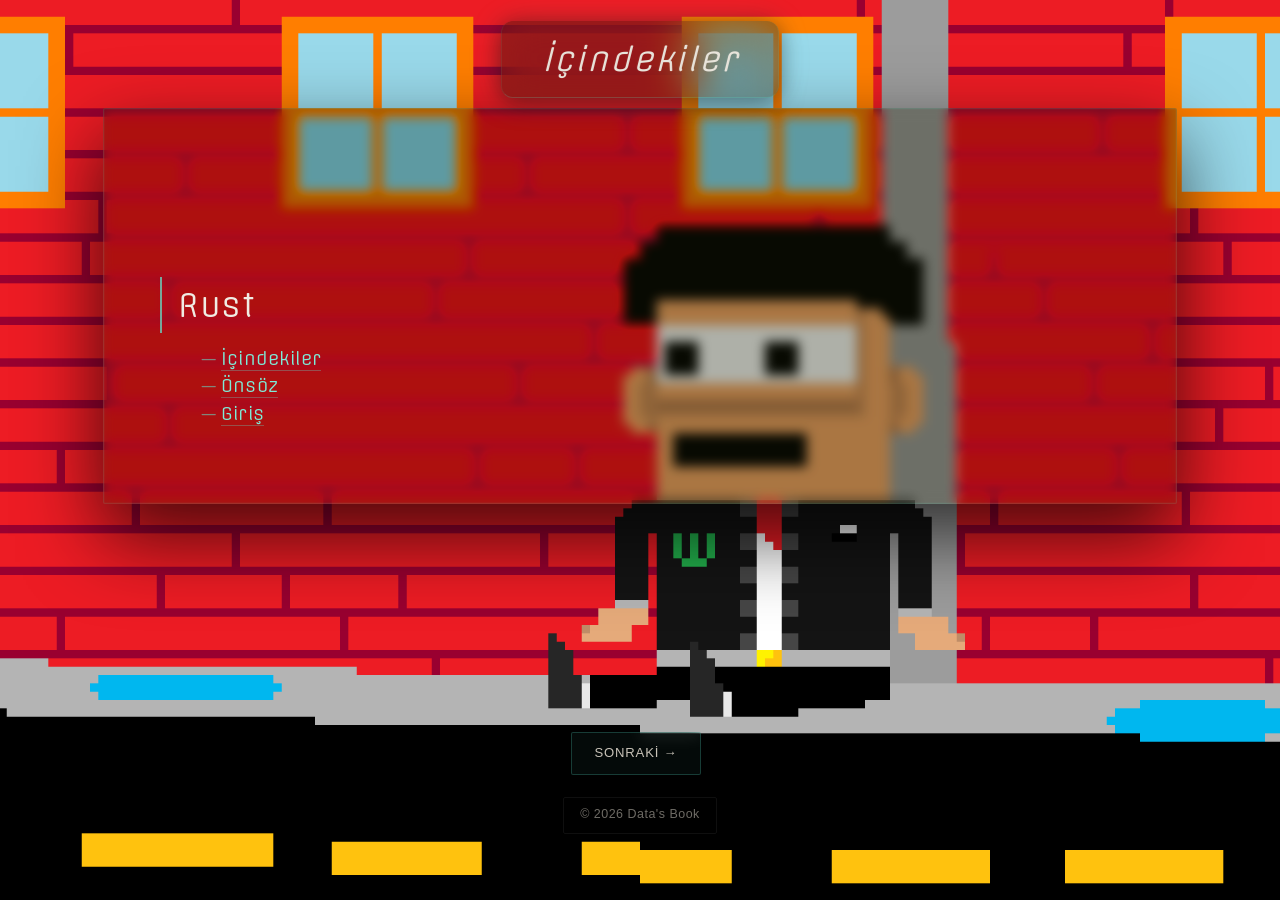
==== Lessons/1 Rust İçindekiler.html @ 74a75363 "feat: A Table of Contents, Preface and Introduction page have been added" ====
<!DOCTYPE html>
<html lang="tr">
<head>
    <meta charset="UTF-8">
    <meta name="viewport" content="width=device-width, initial-scale=1.0">
    <title>Data's Book on Rust</title>

    <link rel="icon" type="image/x-icon" href="../Sources/favicon.png">

    <script src="../Sources/JS/setBackgroundMedia.js"></script>

    <link rel="stylesheet" href="../Sources/JS/hljs/vs2015.css">
    <script src="../Sources/JS/hljs/highlight.min.js"></script>
    <script>
        window.onload = function() {
            hljs.highlightAll();
        };
    </script>

    <link rel="stylesheet" href="../Sources/CSS/main.css">
</head>
<body>
    <h1>İçindekiler</h1>

    <div style="height: 100px;"></div>
    
    <div id="mainDiv">
        <h2>Rust</h2>
        <ol>
            <li><a href="./1 Rust İçindekiler.html">İçindekiler</a></li>
            <li><a href="./2 Rust Önsöz.html">Önsöz</a></li>
            <li><a href="./3 Rust Giriş.html">Giriş</a></li>
        </ol>
    </div>

    <div style="height: 100px;"></div>

    <footer>
        <div>
            <a href="./2 Rust Önsöz.html" style="cursor:pointer;">
                Sonraki &rarr;
            </a>
        </div>
        <div>
            <p>&copy; 2026 Data's Book</p>
        </div>
    </footer>
</body>
</html>

<!-- Muhammet Enes nam-ı diğer Data Delete tarafından sevgi ile yapıldı <3 -->
---- Sources/JS/hljs/vs2015.css ----
/*
 * Visual Studio 2015 dark style
 * Author: Nicolas LLOBERA <nllobera@gmail.com>
 */
.hljs {
  width: fit-content;
  color: #DCDCDC;

  overflow: hidden;
}
.hljs-keyword,
.hljs-literal,
.hljs-symbol,
.hljs-name {
  color: #569CD6
}
.hljs-link {
  color: #569CD6;
  text-decoration: underline
}
.hljs-built_in,
.hljs-type {
  color: #4EC9B0
}
.hljs-number,
.hljs-class {
  color: #B8D7A3
}
.hljs-string,
.hljs-meta .hljs-string {
  color: #D69D85
}
.hljs-regexp,
.hljs-template-tag {
  color: #9A5334
}
.hljs-subst,
.hljs-function,
.hljs-title,
.hljs-params,
.hljs-formula {
  color: #DCDCDC
}
.hljs-comment,
.hljs-quote {
  color: #57A64A;
  font-style: italic
}
.hljs-doctag {
  color: #608B4E
}
.hljs-meta,
.hljs-meta .hljs-keyword,
.hljs-tag {
  color: #9B9B9B
}
.hljs-variable,
.hljs-template-variable {
  color: #BD63C5
}
.hljs-attr,
.hljs-attribute {
  color: #9CDCFE
}
.hljs-section {
  color: gold
}
.hljs-emphasis {
  font-style: italic
}
.hljs-strong {
  font-weight: bold
}
/*.hljs-code {
  font-family:'Monospace';
}*/
.hljs-bullet,
.hljs-selector-tag,
.hljs-selector-id,
.hljs-selector-class,
.hljs-selector-attr,
.hljs-selector-pseudo {
  color: #D7BA7D
}
.hljs-addition {
  background-color: #144212;
  display: inline-block;
  width: 100%
}
.hljs-deletion {
  background-color: #600;
  display: inline-block;
  width: 100%
}
---- Sources/CSS/main.css ----
@import url('https://fonts.googleapis.com/css2?family=Offside&display=swap');


/* ── Reset & Scrollbar ───────────────────────────────────── */
::-webkit-scrollbar { width: 6px; }
::-webkit-scrollbar-track { background: transparent; }
::-webkit-scrollbar-thumb {
    background: rgba(94, 234, 212, 0.25);
    border-radius: 3px;
}
::-webkit-scrollbar-thumb:hover { background: rgba(94, 234, 212, 0.5); }

/* ── Body & Background ───────────────────────────────────── */
body {
    background-image: url("../../Media/image/depressiveData.png");
    background-repeat: no-repeat;
    background-size: cover;
    background-position: center center;
    background-attachment: fixed;
    color: #e8e4db;
    font-family: 'Inter', system-ui, sans-serif;
    font-weight: 300;
    font-size: 16px;
    line-height: 1.75;
    letter-spacing: 0.01em;
    text-shadow: none;
    -webkit-font-smoothing: antialiased;
}

/* ── Video Background ────────────────────────────────────── */
.video-container {
    position: fixed;
    top: 0;
    left: 0;
    width: 100%;
    height: 100%;
    overflow: hidden;
    z-index: -1;
}

#arkaplanVideo {
    width: 100%;
    height: 100%;
    object-fit: cover;
    filter: brightness(0.45) saturate(0.7);
}

/* ── Main Container ──────────────────────────────────────── */
#mainDiv {
    position: relative;
    z-index: 1;
    width: min(92%, 960px);
    margin: 0 auto;
    padding: 7rem 3.5rem 4rem;
    background: rgba(25, 30, 8, 0.35); 
    border: 0.5px solid rgba(94, 234, 212, 0.12);
    border-radius: 2px;
    backdrop-filter: blur(6px) saturate(1.4);
    -webkit-backdrop-filter: blur(6px) saturate(1.4);
    box-shadow:
        0 0 0 0.5px rgba(94, 234, 212, 0.06) inset,
        0 32px 80px rgba(0, 0, 0, 0.7);
}

/* ── Page Title (fixed) ──────────────────────────────────── */
h1 {
    font-family: "Offside", 'Georgia', serif;
    font-size: 2rem;
    font-weight: 300;
    font-style: italic;
    letter-spacing: 0.06em;
    text-align: center;
    color: #e8e4db;
    text-shadow: none;

    position: fixed;
    left: 50%;
    top: 0;
    transform: translateX(-50%);
    z-index: 100;

    width: auto;
    padding: 0.6rem 2.5rem;
    white-space: nowrap;

    background: rgba(25, 30, 8, 0.35); 
    border-bottom: 0.5px solid rgba(94, 234, 212, 0.2);
    border-left: 0.5px solid rgba(94, 234, 212, 0.1);
    border-right: 0.5px solid rgba(94, 234, 212, 0.1);
    border-radius: 12px;
    backdrop-filter: blur(20px);
    -webkit-backdrop-filter: blur(20px);

    /* Breathing teal glow — the signature element */
    box-shadow:
        0 0 40px rgba(94, 234, 212, 0.08),
        0 4px 24px rgba(0, 0, 0, 0.5);
    animation: titleBreath 5s ease-in-out infinite;
}

@keyframes titleBreath {
    0%, 100% { box-shadow: 0 0 30px rgba(94, 234, 212, 0.06), 0 4px 24px rgba(0,0,0,0.5); }
    50%       { box-shadow: 0 0 55px rgba(94, 234, 212, 0.16), 0 4px 24px rgba(0,0,0,0.5); }
}

/* ── Section Headings ────────────────────────────────────── */
h2, h3 {
    font-family: "Offside", 'Georgia', serif;
    font-weight: 400;
    color: #f0ece3;
    margin-top: 3.5rem;
    margin-bottom: 1rem;
    position: relative;
    padding-left: 1.25rem;
}

h2 {
    font-size: 2rem;
    letter-spacing: 0.02em;
    border-left: 2px solid rgba(94, 234, 212, 0.7);
    padding-left: 1rem;
    animation: sectionPulse 6s ease-in-out infinite;
}

h3 {
    font-size: 1.4rem;
    font-style: italic;
    letter-spacing: 0.03em;
    margin-left: 2rem;
    border-left: 1px solid rgba(94, 234, 212, 0.35);
    padding-left: 1rem;
}

@keyframes sectionPulse {
    0%, 100% { border-left-color: rgba(94, 234, 212, 0.5); }
    50%       { border-left-color: rgba(94, 234, 212, 0.9); }
}

/* ── Body Text (pre) ─────────────────────────────────────── */
pre {
    font-family: "Offside", 'Georgia', serif;
    font-size: 1.1rem;
    font-weight: 300;
    line-height: 1.85;
    color: #d4cfc5;
    margin-bottom: 1.25rem;
    word-break: keep-all;
    word-wrap: break-word;
    white-space: pre-wrap;
    letter-spacing: 0.01em;
}

#preh2  { text-indent: 2em; }
#preh3  { margin-left: 2rem; text-indent: 2em; }

/* ── Code Blocks ─────────────────────────────────────────── */
code {
    font-family: 'SF Mono', 'Fira Code', 'Cascadia Code', monospace;
    font-size: 0.875em;
    background: rgba(94, 234, 212, 0.07);
    color: #7eecd8;
    padding: 0.15em 0.45em;
    border-radius: 3px;
    border: 0.5px solid rgba(94, 234, 212, 0.18);
    overflow-x: visible;
    letter-spacing: 0.02em;
}

#codeh2 { margin-left: 2em; }
#codeh3 { margin-left: 4em; }

/* ── Lists ───────────────────────────────────────────────── */
li {
    font-family: "Offside", 'Georgia', serif;
    font-size: 1.1rem;
    font-weight: 300;
    color: #d4cfc5;
    margin-bottom: 0.5rem;
    border-radius: 0;
    width: fit-content;
    list-style-position: inside;
    text-align: left;
    display: list-item;
    word-break: break-all;
    word-wrap: break-word;
    white-space: pre-wrap;
    line-height: 1.1;

    /* Subtle teal bullet */
    list-style-type: none;
    padding-left: 1.2em;
    position: relative;
}

li::before {
    content: '—';
    position: absolute;
    left: 0;
    color: rgba(94, 234, 212, 0.55);
    font-weight: 300;
}

#listh3 { margin-left: 2em; }

/* ── Images ──────────────────────────────────────────────── */
#divh2Img {
    text-align: center;
    margin: 0 0 1.5rem 2em;
}
#divh2Img img {
    display: block;
    border-radius: 4px;
    border: 0.5px solid rgba(94, 234, 212, 0.15);
    box-shadow: 0 8px 40px rgba(0, 0, 0, 0.5);
    transition: box-shadow 0.3s ease, border-color 0.3s ease;
}
#divh2Img img:hover {
    border-color: rgba(94, 234, 212, 0.4);
    box-shadow: 0 8px 50px rgba(94, 234, 212, 0.12), 0 12px 40px rgba(0,0,0,0.55);
}

#divh3Img {
    text-align: center;
    margin: 0 0 1.5rem 4em;
}
#divh3Img img {
    display: block;
    border-radius: 4px;
    border: 0.5px solid rgba(94, 234, 212, 0.1);
    box-shadow: 0 6px 30px rgba(0, 0, 0, 0.45);
    transition: box-shadow 0.3s ease, border-color 0.3s ease;
}
#divh3Img img:hover {
    border-color: rgba(94, 234, 212, 0.35);
    box-shadow: 0 6px 40px rgba(94, 234, 212, 0.1), 0 10px 30px rgba(0,0,0,0.5);
}

/* ── Videos ──────────────────────────────────────────────── */
#divh2Vid {
    text-align: left;
    margin: 0 0 1.5rem 2em;
}
#divh2Vid video {
    display: block;
    border-radius: 4px;
    border: 0.5px solid rgba(94, 234, 212, 0.15);
    box-shadow: 0 8px 40px rgba(0, 0, 0, 0.5);
}

#divh3Vid {
    margin: 0 0 1.5rem 4em;
}
#divh3Vid video {
    display: block;
    border-radius: 4px;
    border: 0.5px solid rgba(94, 234, 212, 0.1);
    box-shadow: 0 6px 30px rgba(0, 0, 0, 0.45);
}

/* ── Tables ──────────────────────────────────────────────── */
#tableh2 {
    font-family: 'Inter', system-ui, sans-serif;
    font-size: 0.9rem;
    font-weight: 300;
    color: #d4cfc5;
    width: fit-content;
    margin-left: 2em;
    margin-bottom: 1.5rem;
    border: 0.5px solid rgba(94, 234, 212, 0.18);
    border-collapse: collapse;
    border-radius: 4px;
    overflow: hidden;
}
#tableh2 th {
    background: rgba(94, 234, 212, 0.08);
    color: #8fefd8;
    font-weight: 500;
    letter-spacing: 0.05em;
    text-transform: uppercase;
    font-size: 0.78rem;
    padding: 0.6rem 1.2rem;
    border-bottom: 0.5px solid rgba(94, 234, 212, 0.25);
    text-align: center;
}
#tableh2 td {
    padding: 0.55rem 1.2rem;
    border-bottom: 0.5px solid rgba(255, 255, 255, 0.05);
    text-align: center;
}
#tableh2 tr:last-child td { border-bottom: none; }
#tableh2 tr:hover td { background: rgba(94, 234, 212, 0.04); }

#tableh3 {
    font-family: 'Inter', system-ui, sans-serif;
    font-size: 0.9rem;
    font-weight: 300;
    color: #d4cfc5;
    width: fit-content;
    margin-left: 4em;
    margin-bottom: 1.5rem;
    border: 0.5px solid rgba(94, 234, 212, 0.14);
    border-collapse: collapse;
}
#tableh3 th {
    background: rgba(94, 234, 212, 0.06);
    color: #8fefd8;
    font-weight: 500;
    letter-spacing: 0.05em;
    text-transform: uppercase;
    font-size: 0.78rem;
    padding: 0.6rem 1.2rem;
    border-bottom: 0.5px solid rgba(94, 234, 212, 0.2);
    text-align: center;
}
#tableh3 td {
    padding: 0.55rem 1.2rem;
    border-bottom: 0.5px solid rgba(255, 255, 255, 0.04);
    text-align: center;
}
#tableh3 tr:last-child td { border-bottom: none; }
#tableh3 tr:hover td { background: rgba(94, 234, 212, 0.03); }

/* ── Links ───────────────────────────────────────────────── */
link, a {
    color: #7eecd8;
    text-decoration: none;
    border-bottom: 0.5px solid rgba(94, 234, 212, 0.3);
    transition: color 0.2s ease, border-color 0.2s ease;
}
a:hover {
    color: #adf5e8;
    border-bottom-color: rgba(94, 234, 212, 0.7);
}

/* ── Footer ──────────────────────────────────────────────── */
footer {
    background: transparent;
    color: rgba(232, 228, 219, 0.5);
    text-align: center;
    padding: 3rem 0 2rem;
    margin-top: 5rem;
}

footer div {
    margin-bottom: 1rem;
}

footer div a {
    display: inline-block;
    color: #c8c3b8;
    border: 0.5px solid rgba(94, 234, 212, 0.22);
    border-bottom: 0.5px solid rgba(94, 234, 212, 0.22);
    padding: 0.55rem 1.4rem;
    margin-right: 0.5rem;
    margin-bottom: 0.4rem;
    border-radius: 2px;
    cursor: pointer;
    font-family: 'Inter', sans-serif;
    font-size: 0.82rem;
    font-weight: 400;
    letter-spacing: 0.06em;
    text-transform: uppercase;
    background: rgba(94, 234, 212, 0.04);
    backdrop-filter: blur(8px);
    transition: background 0.2s ease, color 0.2s ease, border-color 0.2s ease;
}

footer div a:hover {
    background: rgba(94, 234, 212, 0.1);
    color: #9ef5e4;
    border-color: rgba(94, 234, 212, 0.45);
}

footer div p {
    margin: 1rem auto 0;
    font-size: 0.78rem;
    font-family: 'Inter', sans-serif;
    font-weight: 300;
    color: rgba(200, 195, 184, 0.55);
    letter-spacing: 0.04em;
    width: fit-content;
    text-align: center;
    padding: 0.4rem 1rem;
    border: 0.5px solid rgba(255,255,255,0.06);
    border-radius: 2px;
}

/* ── Scientific Quotes (Bilim Adamı Sözleri) ──────────────── */
blockquote.scientific-quote {
    font-family: "Offside", 'Georgia', serif;
    font-size: 1.15rem;
    font-style: italic;
    line-height: 1.8;
    color: #e8e4db;
    
    /* Ana şablonun estetiğine uygun arka plan ve kenarlık */
    background: rgba(94, 234, 212, 0.03); 
    border-left: 3px solid rgba(94, 234, 212, 0.65);
    border-right: 0.5px solid rgba(94, 234, 212, 0.08);
    border-top: 0.5px solid rgba(94, 234, 212, 0.08);
    border-bottom: 0.5px solid rgba(94, 234, 212, 0.08);
    
    border-radius: 4px;
    padding: 1.75rem 2rem;
    margin: 2rem 0 2rem 2em; /* Sol hizalamayı korur */
    position: relative;
    backdrop-filter: blur(4px);
    -webkit-backdrop-filter: blur(4px);
    box-shadow: 0 8px 32px rgba(0, 0, 0, 0.3);
    transition: border-color 0.3s ease, background 0.3s ease;
}

/* Alıntı alanına hover efekti */
blockquote.scientific-quote:hover {
    border-left-color: rgba(94, 234, 212, 0.9);
    background: rgba(94, 234, 212, 0.05);
}

/* Sözü söyleyen bilim insanının adı */
blockquote.scientific-quote cite {
    display: block;
    font-family: 'Inter', system-ui, sans-serif;
    font-size: 0.85rem;
    font-weight: 400;
    font-style: normal;
    letter-spacing: 0.08em;
    text-transform: uppercase;
    color: #7eecd8; /* Dokümantasyondaki teal tonu */
    margin-top: 1rem;
    text-align: right;
}

/* Bilim insanının unvanı veya alanı için alt kırılım */
blockquote.scientific-quote cite span {
    display: block;
    font-size: 0.75rem;
    color: rgba(232, 228, 219, 0.4);
    font-weight: 300;
    margin-top: 0.2rem;
}

/* ============================================================
   MOBILE — max-width: 768px
   ============================================================ */
@media screen and (max-width: 768px) {

    #mainDiv {
        width: 100%;
        padding: 5.5rem 1.25rem 2.5rem;
        border-radius: 0;
        border-left: none;
        border-right: none;
    }

    h1 {
        font-size: 1.35rem;
        padding: 0.5rem 1.25rem;
        max-width: 94%;
        white-space: nowrap;
        overflow: hidden;
        text-overflow: ellipsis;
    }

    h2 {
        font-size: 1.5rem;
        margin-left: 0;
        margin-top: 2.5rem;
    }

    h3 {
        font-size: 1.2rem;
        margin-left: 1rem;
    }

    pre {
        font-size: 0.95rem;
        overflow-x: auto;
    }
    #preh2, #preh3 {
        margin-left: 0;
        text-indent: 1em;
    }

    #codeh2, #codeh3 {
        margin-left: 0;
        font-size: 0.82rem;
    }
    code { overflow-x: auto; }

    li {
        font-size: 0.95rem;
        margin-left: 0;
    }
    #listh3 { margin-left: 1em; }

    #divh2Img, #divh3Img {
        margin-left: 0;
        text-align: center;
    }
    #divh2Img img, #divh3Img img {
        width: 100%;
        max-width: 100%;
        height: auto;
    }

    #divh2Vid, #divh3Vid {
        margin-left: 0;
        text-align: center;
    }
    #divh2Vid video, #divh3Vid video {
        width: 100% !important;
        max-width: 100%;
        height: auto;
    }

    #tableh2, #tableh3 {
        margin-left: 0;
        font-size: 0.82rem;
        display: block;
        overflow-x: auto;
        max-width: 100%;
    }

    footer {
        padding: 2rem 1rem;
    }
    footer div a {
        padding: 0.5rem 1rem;
        margin: 4px;
        font-size: 0.78rem;
        display: inline-block;
    }
    footer div p {
        font-size: 0.75rem;
        padding: 0.35rem 0.75rem;
    }
    footer div:last-child { position: static; margin-top: 0.75rem; }

    blockquote.scientific-quote {
        margin-left: 0; /* Mobilde girintiyi sıfırlar */
        padding: 1.25rem 1.5rem;
        font-size: 1rem;
    }
}

/* ============================================================
   SMALL MOBILE — max-width: 480px
   ============================================================ */
@media screen and (max-width: 480px) {

    #mainDiv {
        padding: 5rem 1rem 2rem;
    }

    h1 {
        font-size: 1.15rem;
        padding: 0.45rem 1rem;
    }

    h2 { font-size: 1.35rem; }
    h3 { font-size: 1.1rem; }

    pre {
        font-size: 0.88rem;
        line-height: 1.7;
    }

    li { font-size: 0.88rem; }

    footer div a {
        padding: 0.45rem 0.9rem;
        font-size: 0.74rem;
    }

    blockquote.scientific-quote {
        padding: 1rem 1.15rem;
        font-size: 0.92rem;
        line-height: 1.6;
    }
}
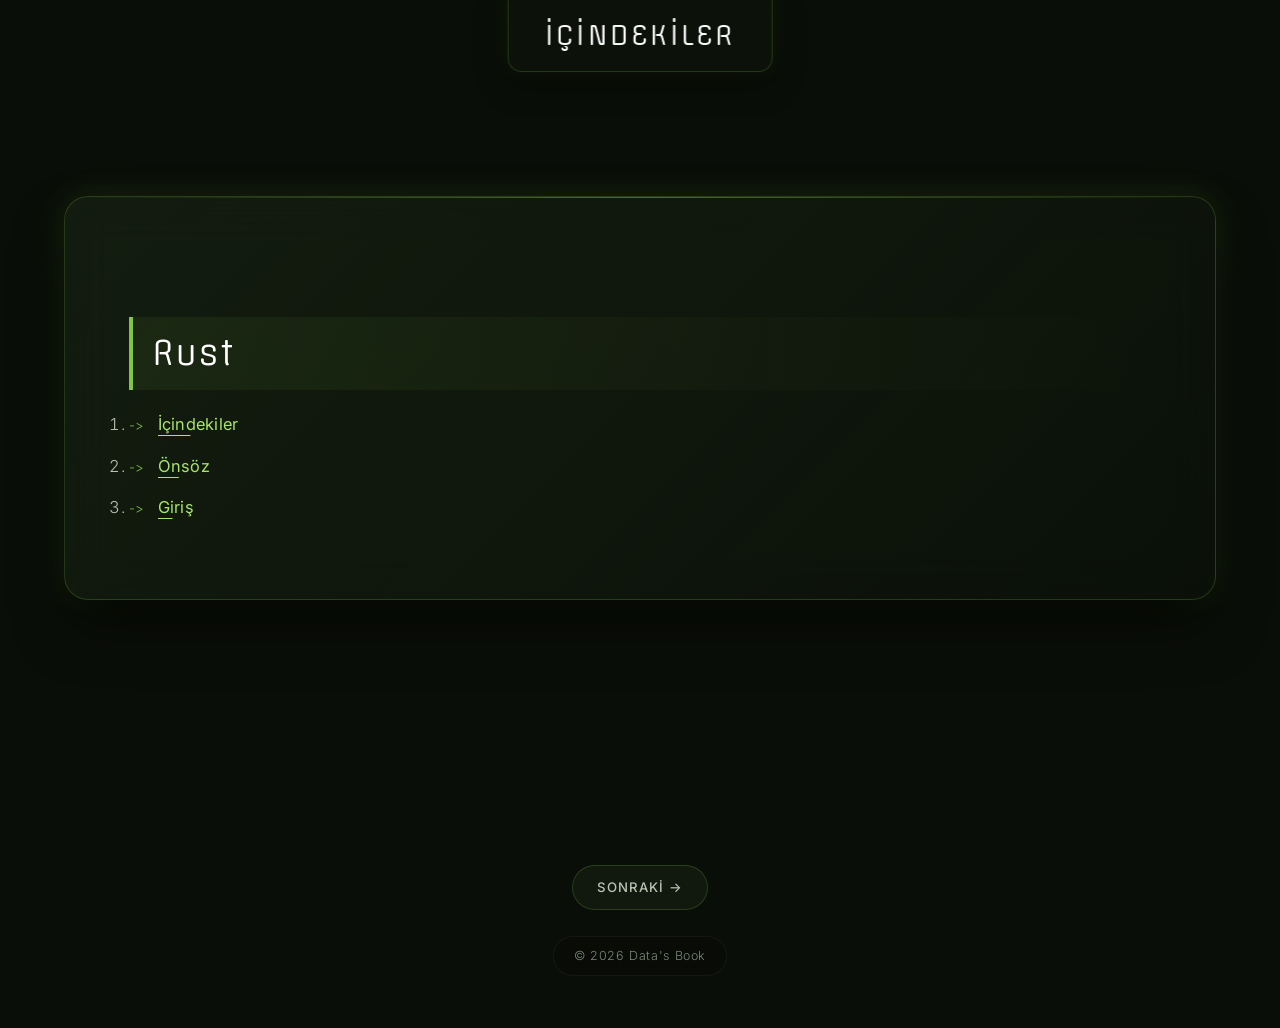
==== commit 7cf5c8b8: "Fix: Major Fix" ====
--- a/Lessons/1 Rust İçindekiler.html
+++ b/Lessons/1 Rust İçindekiler.html
@@ -9,7 +9,7 @@
 
     <script src="../Sources/JS/setBackgroundMedia.js"></script>
 
-    <link rel="stylesheet" href="../Sources/JS/hljs/vs2015.css">
+    <link rel="stylesheet" href="../Sources/JS/hljs/atom-one-dark-reasonable.css">
     <script src="../Sources/JS/hljs/highlight.min.js"></script>
     <script>
         window.onload = function() {
--- a/Sources/JS/hljs/atom-one-dark-reasonable.css
+++ b/Sources/JS/hljs/atom-one-dark-reasonable.css
@@ -0,0 +1,74 @@
+/*
+
+Atom One Dark With support for ReasonML by Gidi Morris, based off work by Daniel Gamage
+
+Original One Dark Syntax theme from https://github.com/atom/one-dark-syntax
+
+*/
+.hljs {
+  color: #abb2bf;
+  background: #282c34;
+}
+.hljs-keyword, .hljs-operator {
+  color: #F92672;
+}
+.hljs-pattern-match {
+  color: #F92672;
+}
+.hljs-pattern-match .hljs-constructor {
+  color: #61aeee;
+}
+.hljs-function {
+  color: #61aeee;
+}
+.hljs-function .hljs-params {
+  color: #A6E22E;
+}
+.hljs-function .hljs-params .hljs-typing {
+  color: #FD971F;
+}
+.hljs-module-access .hljs-module {
+  color: #7e57c2;
+}
+.hljs-constructor {
+  color: #e2b93d;
+}
+.hljs-constructor .hljs-string {
+  color: #9CCC65;
+}
+.hljs-comment, .hljs-quote {
+  color: #b18eb1;
+  font-style: italic;
+}
+.hljs-doctag, .hljs-formula {
+  color: #c678dd;
+}
+.hljs-section, .hljs-name, .hljs-selector-tag, .hljs-deletion, .hljs-subst {
+  color: #e06c75;
+}
+.hljs-literal {
+  color: #56b6c2;
+}
+.hljs-string, .hljs-regexp, .hljs-addition, .hljs-attribute, .hljs-meta .hljs-string {
+  color: #98c379;
+}
+.hljs-built_in,
+.hljs-title.class_,
+.hljs-class .hljs-title {
+  color: #e6c07b;
+}
+.hljs-attr, .hljs-variable, .hljs-template-variable, .hljs-type, .hljs-selector-class, .hljs-selector-attr, .hljs-selector-pseudo, .hljs-number {
+  color: #d19a66;
+}
+.hljs-symbol, .hljs-bullet, .hljs-link, .hljs-meta, .hljs-selector-id, .hljs-title {
+  color: #61aeee;
+}
+.hljs-emphasis {
+  font-style: italic;
+}
+.hljs-strong {
+  font-weight: bold;
+}
+.hljs-link {
+  text-decoration: underline;
+}
--- a/Sources/CSS/main.css
+++ b/Sources/CSS/main.css
@@ -1,580 +1,651 @@
-@import url('https://fonts.googleapis.com/css2?family=Offside&display=swap');
-
-
-/* ── Reset & Scrollbar ───────────────────────────────────── */
-::-webkit-scrollbar { width: 6px; }
-::-webkit-scrollbar-track { background: transparent; }
+@import url('https://fonts.googleapis.com/css2?family=Inter:wght@300;400;500;600;700&family=JetBrains+Mono:wght@400;500&family=Offside&display=swap');
+
+/* ── Modern Design Tokens ─────────────────────────────────── */
+:root {
+color-scheme: dark;
+
+/* Color Palette - Cyber Emerald Theme */
+--clr-accent-raw: 130, 196, 69;
+--clr-accent: rgb(var(--clr-accent-raw));
+--clr-accent-bright: #a8e66b;
+--clr-accent-glow: rgba(var(--clr-accent-raw), 0.35);
+--clr-accent-soft: rgba(var(--clr-accent-raw), 0.08);
+--clr-accent-border: rgba(var(--clr-accent-raw), 0.22);
+
+--clr-bg-main: #0a0e08;
+--clr-surface: rgba(18, 26, 15, 0.75);
+--clr-surface-card: rgba(25, 36, 21, 0.55);
+
+--clr-text-main: #f0f4ed;
+--clr-text-muted: #b8c4b2;
+--clr-text-dim: #7a8873;
+
+/* Fonts */
+--font-heading: "Offside", Georgia, serif;
+--font-body: "Inter", system-ui, -apple-system, sans-serif;
+--font-mono: "JetBrains Mono", "SF Mono", monospace;
+
+/* Radius & Shadows */
+--radius-sm: 8px;
+--radius-md: 14px;
+--radius-lg: 24px;
+--radius-pill: 9999px;
+
+--shadow-glass: 0 30px 60px -12px rgba(0, 0, 0, 0.56), 0 18px 36px -18px rgba(0, 0, 0, 0.7);
+--shadow-glow: 0 0 35px rgba(var(--clr-accent-raw), 0.15);
+
+/* Transitions */
+--ease-out-expo: cubic-bezier(0.16, 1, 0.3, 1);
+--transition-fast: 200ms var(--ease-out-expo);
+--transition-normal: 350ms var(--ease-out-expo);
+
+
+}
+
+/* ── Reset & Core Settings ───────────────────────────────── */
+*, *::before, *::after {
+box-sizing: border-box;
+margin: 0;
+padding: 0;
+}
+
+html {
+scroll-behavior: smooth;
+scrollbar-color: var(--clr-accent-border) transparent;
+scrollbar-width: thin;
+}
+
+body {
+min-height: 100vh;
+background-color: var(--clr-bg-main);
+background-image:
+radial-gradient(circle at 50% 0%, rgba(var(--clr-accent-raw), 0.12), transparent 50%),
+url("../../Media/image/depressiveData.png");
+background-repeat: no-repeat;
+background-size: cover;
+background-position: center;
+background-attachment: fixed;
+color: var(--clr-text-main);
+font-family: var(--font-body);
+font-weight: 300;
+font-size: 1rem;
+line-height: 1.8;
+letter-spacing: 0.015em;
+-webkit-font-smoothing: antialiased;
+-moz-osx-font-smoothing: grayscale;
+}
+
+::selection {
+color: #0d120a;
+background: var(--clr-accent-bright);
+}
+
+/* ── Custom Scrollbar ────────────────────────────────────── */
+::-webkit-scrollbar {
+width: 8px;
+height: 8px;
+}
+::-webkit-scrollbar-track {
+background: rgba(10, 14, 8, 0.6);
+}
 ::-webkit-scrollbar-thumb {
-    background: rgba(94, 234, 212, 0.25);
-    border-radius: 3px;
-}
-::-webkit-scrollbar-thumb:hover { background: rgba(94, 234, 212, 0.5); }
-
-/* ── Body & Background ───────────────────────────────────── */
-body {
-    background-image: url("../../Media/image/depressiveData.png");
-    background-repeat: no-repeat;
-    background-size: cover;
-    background-position: center center;
-    background-attachment: fixed;
-    color: #e8e4db;
-    font-family: 'Inter', system-ui, sans-serif;
-    font-weight: 300;
-    font-size: 16px;
-    line-height: 1.75;
-    letter-spacing: 0.01em;
-    text-shadow: none;
-    -webkit-font-smoothing: antialiased;
+background: rgba(var(--clr-accent-raw), 0.3);
+border-radius: var(--radius-pill);
+border: 2px solid transparent;
+background-clip: padding-box;
+}
+::-webkit-scrollbar-thumb:hover {
+background: var(--clr-accent);
 }
 
 /* ── Video Background ────────────────────────────────────── */
 .video-container {
-    position: fixed;
-    top: 0;
-    left: 0;
-    width: 100%;
-    height: 100%;
-    overflow: hidden;
-    z-index: -1;
+position: fixed;
+inset: 0;
+overflow: hidden;
+z-index: -1;
+background: var(--clr-bg-main);
+pointer-events: none;
 }
 
 #arkaplanVideo {
-    width: 100%;
-    height: 100%;
-    object-fit: cover;
-    filter: brightness(0.45) saturate(0.7);
-}
-
-/* ── Main Container ──────────────────────────────────────── */
+width: 100%;
+height: 100%;
+object-fit: cover;
+filter: brightness(0.3) saturate(0.85) contrast(1.1);
+}
+
+/* ── Main Glassmorphism Container ────────────────────────── */
 #mainDiv {
-    position: relative;
-    z-index: 1;
-    width: min(92%, 960px);
-    margin: 0 auto;
-    padding: 7rem 3.5rem 4rem;
-    background: rgba(25, 30, 8, 0.35); 
-    border: 0.5px solid rgba(94, 234, 212, 0.12);
-    border-radius: 2px;
-    backdrop-filter: blur(6px) saturate(1.4);
-    -webkit-backdrop-filter: blur(6px) saturate(1.4);
-    box-shadow:
-        0 0 0 0.5px rgba(94, 234, 212, 0.06) inset,
-        0 32px 80px rgba(0, 0, 0, 0.7);
-}
-
-/* ── Page Title (fixed) ──────────────────────────────────── */
+position: relative;
+z-index: 1;
+width: min(90%, 1300px);
+margin: 6rem auto 3rem;
+padding: clamp(2rem, 5vw, 4.5rem);
+background: linear-gradient(
+135deg,
+rgba(22, 32, 18, 0.8) 0%,
+rgba(12, 18, 10, 0.7) 100%
+);
+border: 1px solid var(--clr-accent-border);
+border-radius: var(--radius-lg);
+backdrop-filter: blur(24px) saturate(1.4);
+-webkit-backdrop-filter: blur(24px) saturate(1.4);
+box-shadow: var(--shadow-glass), var(--shadow-glow);
+overflow: hidden;
+}
+
+#mainDiv::before {
+content: "";
+position: absolute;
+top: 0;
+left: 0;
+right: 0;
+height: 1px;
+background: linear-gradient(
+90deg,
+transparent,
+rgba(var(--clr-accent-raw), 0.5),
+transparent
+);
+}
+
+/* ── Floating Header (h1) ────────────────────────────────── */
 h1 {
-    font-family: "Offside", 'Georgia', serif;
-    font-size: 2rem;
-    font-weight: 300;
-    font-style: italic;
-    letter-spacing: 0.06em;
-    text-align: center;
-    color: #e8e4db;
-    text-shadow: none;
-
-    position: fixed;
-    left: 50%;
-    top: 0;
-    transform: translateX(-50%);
-    z-index: 100;
-
-    width: auto;
-    padding: 0.6rem 2.5rem;
-    white-space: nowrap;
-
-    background: rgba(25, 30, 8, 0.35); 
-    border-bottom: 0.5px solid rgba(94, 234, 212, 0.2);
-    border-left: 0.5px solid rgba(94, 234, 212, 0.1);
-    border-right: 0.5px solid rgba(94, 234, 212, 0.1);
-    border-radius: 12px;
-    backdrop-filter: blur(20px);
-    -webkit-backdrop-filter: blur(20px);
-
-    /* Breathing teal glow — the signature element */
-    box-shadow:
-        0 0 40px rgba(94, 234, 212, 0.08),
-        0 4px 24px rgba(0, 0, 0, 0.5);
-    animation: titleBreath 5s ease-in-out infinite;
-}
-
-@keyframes titleBreath {
-    0%, 100% { box-shadow: 0 0 30px rgba(94, 234, 212, 0.06), 0 4px 24px rgba(0,0,0,0.5); }
-    50%       { box-shadow: 0 0 55px rgba(94, 234, 212, 0.16), 0 4px 24px rgba(0,0,0,0.5); }
-}
-
-/* ── Section Headings ────────────────────────────────────── */
+font-family: var(--font-heading);
+font-size: clamp(1.1rem, 2.5vw, 1.75rem);
+font-weight: 400;
+letter-spacing: 0.08em;
+text-align: center;
+color: #ffffff;
+text-transform: uppercase;
+
+position: fixed;
+left: 50%;
+top: 0;
+transform: translateX(-50%);
+z-index: 100;
+
+padding: 0.65rem 2.25rem;
+white-space: nowrap;
+
+background: rgba(14, 20, 11, 0.82);
+border: 1px solid var(--clr-accent-border);
+border-top: none;
+border-radius: 0 0 var(--radius-md) var(--radius-md);
+backdrop-filter: blur(20px);
+-webkit-backdrop-filter: blur(20px);
+
+box-shadow: 
+    0 10px 30px rgba(0, 0, 0, 0.5),
+    0 0 20px rgba(var(--clr-accent-raw), 0.12);
+animation: floatBreath 6s ease-in-out infinite;
+
+
+}
+
+@keyframes floatBreath {
+0%, 100% {
+box-shadow: 0 10px 30px rgba(0, 0, 0, 0.5), 0 0 15px rgba(var(--clr-accent-raw), 0.1);
+border-color: var(--clr-accent-border);
+}
+50% {
+box-shadow: 0 12px 35px rgba(0, 0, 0, 0.6), 0 0 30px rgba(var(--clr-accent-raw), 0.28);
+border-color: rgba(var(--clr-accent-raw), 0.45);
+}
+}
+
+/* ── Section Headings (h2, h3) ───────────────────────────── */
 h2, h3 {
-    font-family: "Offside", 'Georgia', serif;
-    font-weight: 400;
-    color: #f0ece3;
-    margin-top: 3.5rem;
-    margin-bottom: 1rem;
-    position: relative;
-    padding-left: 1.25rem;
+font-family: var(--font-heading);
+font-weight: 400;
+color: #ffffff;
+margin-top: 3.5rem;
+margin-bottom: 1.25rem;
+scroll-margin-top: 6rem;
+display: flex;
+align-items: center;
 }
 
 h2 {
-    font-size: 2rem;
-    letter-spacing: 0.02em;
-    border-left: 2px solid rgba(94, 234, 212, 0.7);
-    padding-left: 1rem;
-    animation: sectionPulse 6s ease-in-out infinite;
+font-size: clamp(1.4rem, 3.5vw, 2.1rem);
+letter-spacing: 0.03em;
+padding-left: 1.2rem;
+border-left: 4px solid var(--clr-accent);
+background: linear-gradient(90deg, rgba(var(--clr-accent-raw), 0.08), transparent);
+padding-top: 0.4rem;
+padding-bottom: 0.4rem;
+border-radius: 0 var(--radius-sm) var(--radius-sm) 0;
 }
 
 h3 {
-    font-size: 1.4rem;
-    font-style: italic;
-    letter-spacing: 0.03em;
-    margin-left: 2rem;
-    border-left: 1px solid rgba(94, 234, 212, 0.35);
-    padding-left: 1rem;
-}
-
-@keyframes sectionPulse {
-    0%, 100% { border-left-color: rgba(94, 234, 212, 0.5); }
-    50%       { border-left-color: rgba(94, 234, 212, 0.9); }
-}
-
-/* ── Body Text (pre) ─────────────────────────────────────── */
-pre {
-    font-family: "Offside", 'Georgia', serif;
-    font-size: 1.1rem;
-    font-weight: 300;
-    line-height: 1.85;
-    color: #d4cfc5;
-    margin-bottom: 1.25rem;
-    word-break: keep-all;
-    word-wrap: break-word;
-    white-space: pre-wrap;
-    letter-spacing: 0.01em;
-}
-
-#preh2  { text-indent: 2em; }
-#preh3  { margin-left: 2rem; text-indent: 2em; }
-
-/* ── Code Blocks ─────────────────────────────────────────── */
+font-size: clamp(1.15rem, 2.5vw, 1.45rem);
+letter-spacing: 0.04em;
+color: var(--clr-accent-bright);
+margin-left: 1.5rem;
+padding-left: 1rem;
+border-left: 2px solid var(--clr-accent-border);
+}
+
+/* ── Generic Body Text (pre without ID) ───────────────────── */
+pre:not(#codeh2):not(#codeh3) {
+font-family: var(--font-body);
+font-size: 1.025rem;
+font-weight: 300;
+line-height: 1.85;
+color: var(--clr-text-muted);
+margin-bottom: 1.5rem;
+word-break: break-word;
+white-space: pre-wrap;
+background: var(--clr-surface-card);
+padding: 1.25rem 1.5rem;
+border-radius: var(--radius-md);
+border: 1px solid rgba(255, 255, 255, 0.04);
+}
+
+#preh2 { text-indent: 1em; }
+#preh3 { margin-left: 2rem; text-indent: 1em; }
+
+/* ── Inline Code Styling ──────────────────────────────────── */
 code {
-    font-family: 'SF Mono', 'Fira Code', 'Cascadia Code', monospace;
-    font-size: 0.875em;
-    background: rgba(94, 234, 212, 0.07);
-    color: #7eecd8;
-    padding: 0.15em 0.45em;
-    border-radius: 3px;
-    border: 0.5px solid rgba(94, 234, 212, 0.18);
-    overflow-x: visible;
-    letter-spacing: 0.02em;
-}
-
-#codeh2 { margin-left: 2em; }
-#codeh3 { margin-left: 4em; }
+font-family: var(--font-mono);
+font-size: 0.88em;
+background: var(--clr-accent-soft);
+color: var(--clr-accent-bright);
+padding: 0.2em 0.5em;
+border-radius: var(--radius-sm);
+border: 1px solid var(--clr-accent-border);
+word-break: break-word;
+white-space: pre-wrap;
+}
+
+/* ── Modern macOS-Style Code Windows (#codeh2 & #codeh3) ─── */
+#codeh2, #codeh3{
+position: relative;
+display: block;
+margin-bottom: 2rem;
+padding: 3.25rem 1.5rem 1.5rem 1.5rem;
+background: rgba(12, 17, 10, 0.92);
+border: 1px solid var(--clr-accent-border);
+border-radius: var(--radius-md);
+box-shadow: 0 16px 40px rgba(0, 0, 0, 0.5);
+overflow: hidden;
+outline: none;
+transition: max-height 0.4s var(--ease-out-expo), border-color 0.3s ease, box-shadow 0.3s ease;
+
+word-break: break-word;
+white-space: pre-wrap;}
+
+#codeh3 { margin-left: 2em; }
+
+/* Dosya adı başlık çubuğu (span) */
+#codeh2 > span, #codeh3 > span {
+position: absolute;
+top: 0;
+left: 0;
+right: 0;
+height: 2.5rem;
+background: rgba(20, 28, 17, 0.95);
+border-bottom: 1px solid rgba(130, 196, 69, 0.15);
+font-family: var(--font-mono);
+font-size: 0.8rem;
+color: var(--clr-accent-bright);
+line-height: 2.5rem;
+padding-left: 1.25rem;
+letter-spacing: 0.05em;
+user-select: none;
+display: flex;
+align-items: center;
+}
+
+#codeh2::after, #codeh3::after {
+content: "";
+position: absolute;
+top: 0.85rem;
+right: 1.25rem;
+width: 12px;
+height: 12px;
+border-radius: 50%;
+background-color: #27c93f;
+box-shadow:
+-20px 0 0 #ffbd2e,
+-40px 0 0 #ff5f56;
+z-index: 10;
+cursor: pointer;
+transition: transform 0.2s ease, filter 0.2s ease;
+}
+
+#codeh2:hover::after, #codeh3:hover::after {
+filter: brightness(1.2);
+transform: scale(1.1);
+}
+
+/* İçerideki  etiketi */
+#codeh2 code, #codeh3 code {
+display: block;
+font-family: var(--font-mono);
+font-size: 0.9rem;
+color: #d2ffab;
+line-height: 1.6;
+white-space: pre-wrap;
+word-break: break-word;
+background: transparent;
+padding: 0;
+border: none;
+box-shadow: none;
+transition: opacity 0.25s ease, transform 0.25s ease;
+opacity: 1;
+transform: translateY(0);
+}
+
+/* Kapalı Durum (Collapsed State) */
+#codeh2.collapsed, #codeh3.collapsed {
+max-height: 2.5rem;
+border-color: rgba(130, 196, 69, 0.15);
+box-shadow: 0 4px 15px rgba(0, 0, 0, 0.3);
+}
+
+#codeh2.collapsed code, #codeh3.collapsed code {
+opacity: 0;
+transform: translateY(-10px);
+pointer-events: none;
+}
 
 /* ── Lists ───────────────────────────────────────────────── */
+ul {
+list-style: none;
+margin-bottom: 1.5rem;
+}
+
 li {
-    font-family: "Offside", 'Georgia', serif;
-    font-size: 1.1rem;
-    font-weight: 300;
-    color: #d4cfc5;
-    margin-bottom: 0.5rem;
-    border-radius: 0;
-    width: fit-content;
-    list-style-position: inside;
-    text-align: left;
-    display: list-item;
-    word-break: break-all;
-    word-wrap: break-word;
-    white-space: pre-wrap;
-    line-height: 1.1;
-
-    /* Subtle teal bullet */
-    list-style-type: none;
-    padding-left: 1.2em;
-    position: relative;
+font-family: var(--font-body);
+font-size: 1.025rem;
+color: var(--clr-text-muted);
+margin-bottom: 0.75rem;
+padding-left: 1.75em;
+position: relative;
+word-break: break-word;
+transition: color var(--transition-fast);
 }
 
 li::before {
-    content: '—';
-    position: absolute;
-    left: 0;
-    color: rgba(94, 234, 212, 0.55);
-    font-weight: 300;
+content: "->";
+position: absolute;
+left: 0;
+top: 4px;
+color: var(--clr-accent);
+font-size: 0.8em;
+}
+
+li:hover {
+color: var(--clr-text-main);
 }
 
 #listh3 { margin-left: 2em; }
 
-/* ── Images ──────────────────────────────────────────────── */
-#divh2Img {
-    text-align: center;
-    margin: 0 0 1.5rem 2em;
-}
-#divh2Img img {
-    display: block;
-    border-radius: 4px;
-    border: 0.5px solid rgba(94, 234, 212, 0.15);
-    box-shadow: 0 8px 40px rgba(0, 0, 0, 0.5);
-    transition: box-shadow 0.3s ease, border-color 0.3s ease;
-}
-#divh2Img img:hover {
-    border-color: rgba(94, 234, 212, 0.4);
-    box-shadow: 0 8px 50px rgba(94, 234, 212, 0.12), 0 12px 40px rgba(0,0,0,0.55);
-}
-
-#divh3Img {
-    text-align: center;
-    margin: 0 0 1.5rem 4em;
-}
-#divh3Img img {
-    display: block;
-    border-radius: 4px;
-    border: 0.5px solid rgba(94, 234, 212, 0.1);
-    box-shadow: 0 6px 30px rgba(0, 0, 0, 0.45);
-    transition: box-shadow 0.3s ease, border-color 0.3s ease;
-}
-#divh3Img img:hover {
-    border-color: rgba(94, 234, 212, 0.35);
-    box-shadow: 0 6px 40px rgba(94, 234, 212, 0.1), 0 10px 30px rgba(0,0,0,0.5);
-}
-
-/* ── Videos ──────────────────────────────────────────────── */
-#divh2Vid {
-    text-align: left;
-    margin: 0 0 1.5rem 2em;
-}
-#divh2Vid video {
-    display: block;
-    border-radius: 4px;
-    border: 0.5px solid rgba(94, 234, 212, 0.15);
-    box-shadow: 0 8px 40px rgba(0, 0, 0, 0.5);
-}
-
-#divh3Vid {
-    margin: 0 0 1.5rem 4em;
-}
-#divh3Vid video {
-    display: block;
-    border-radius: 4px;
-    border: 0.5px solid rgba(94, 234, 212, 0.1);
-    box-shadow: 0 6px 30px rgba(0, 0, 0, 0.45);
+/* ── Media Elements ──────────────────────────────────────── */
+#divh2Img, #divh3Img,
+#divh2Vid, #divh3Vid {
+margin-bottom: 2rem;
+}
+
+#divh2Img, #divh2Vid { margin-left: 2em; }
+#divh3Img, #divh3Vid { margin-left: 4em; }
+
+#divh2Img img, #divh3Img img,
+#divh2Vid video, #divh3Vid video {
+display: block;
+max-width: 100%;
+height: auto;
+border-radius: var(--radius-md);
+border: 1px solid var(--clr-accent-border);
+background: rgba(0, 0, 0, 0.4);
+box-shadow: 0 16px 40px rgba(0, 0, 0, 0.5);
+transition: transform var(--transition-normal), box-shadow var(--transition-normal), border-color var(--transition-normal);
+}
+
+#divh2Img img:hover, #divh3Img img:hover,
+#divh2Vid video:hover, #divh3Vid video:hover {
+border-color: rgba(var(--clr-accent-raw), 0.6);
+box-shadow: 0 20px 50px rgba(0, 0, 0, 0.6), 0 0 30px rgba(var(--clr-accent-raw), 0.2);
+transform: translateY(-4px) scale(1.01);
 }
 
 /* ── Tables ──────────────────────────────────────────────── */
-#tableh2 {
-    font-family: 'Inter', system-ui, sans-serif;
-    font-size: 0.9rem;
-    font-weight: 300;
-    color: #d4cfc5;
-    width: fit-content;
-    margin-left: 2em;
-    margin-bottom: 1.5rem;
-    border: 0.5px solid rgba(94, 234, 212, 0.18);
-    border-collapse: collapse;
-    border-radius: 4px;
-    overflow: hidden;
-}
-#tableh2 th {
-    background: rgba(94, 234, 212, 0.08);
-    color: #8fefd8;
-    font-weight: 500;
-    letter-spacing: 0.05em;
-    text-transform: uppercase;
-    font-size: 0.78rem;
-    padding: 0.6rem 1.2rem;
-    border-bottom: 0.5px solid rgba(94, 234, 212, 0.25);
-    text-align: center;
-}
-#tableh2 td {
-    padding: 0.55rem 1.2rem;
-    border-bottom: 0.5px solid rgba(255, 255, 255, 0.05);
-    text-align: center;
-}
-#tableh2 tr:last-child td { border-bottom: none; }
-#tableh2 tr:hover td { background: rgba(94, 234, 212, 0.04); }
-
-#tableh3 {
-    font-family: 'Inter', system-ui, sans-serif;
-    font-size: 0.9rem;
-    font-weight: 300;
-    color: #d4cfc5;
-    width: fit-content;
-    margin-left: 4em;
-    margin-bottom: 1.5rem;
-    border: 0.5px solid rgba(94, 234, 212, 0.14);
-    border-collapse: collapse;
-}
-#tableh3 th {
-    background: rgba(94, 234, 212, 0.06);
-    color: #8fefd8;
-    font-weight: 500;
-    letter-spacing: 0.05em;
-    text-transform: uppercase;
-    font-size: 0.78rem;
-    padding: 0.6rem 1.2rem;
-    border-bottom: 0.5px solid rgba(94, 234, 212, 0.2);
-    text-align: center;
-}
-#tableh3 td {
-    padding: 0.55rem 1.2rem;
-    border-bottom: 0.5px solid rgba(255, 255, 255, 0.04);
-    text-align: center;
-}
-#tableh3 tr:last-child td { border-bottom: none; }
-#tableh3 tr:hover td { background: rgba(94, 234, 212, 0.03); }
+#tableh2, #tableh3 {
+font-family: var(--font-body);
+font-size: 0.925rem;
+color: var(--clr-text-muted);
+width: max-content;
+max-width: 100%;
+margin-bottom: 2rem;
+border-collapse: separate;
+border-spacing: 0;
+border: 1px solid var(--clr-accent-border);
+border-radius: var(--radius-md);
+background: var(--clr-surface-card);
+overflow: hidden;
+box-shadow: 0 12px 30px rgba(0, 0, 0, 0.3);
+}
+
+#tableh2 { margin-left: 2em; }
+#tableh3 { margin-left: 4em; }
+
+#tableh2 th, #tableh3 th {
+background: rgba(var(--clr-accent-raw), 0.12);
+color: var(--clr-accent-bright);
+font-weight: 600;
+letter-spacing: 0.06em;
+text-transform: uppercase;
+font-size: 0.8rem;
+padding: 0.85rem 1.5rem;
+border-bottom: 1px solid var(--clr-accent-border);
+text-align: center;
+}
+
+#tableh2 td, #tableh3 td {
+padding: 0.75rem 1.5rem;
+border-bottom: 1px solid rgba(255, 255, 255, 0.04);
+text-align: center;
+transition: background var(--transition-fast);
+}
+
+#tableh2 tr:last-child td, #tableh3 tr:last-child td {
+border-bottom: none;
+}
+
+#tableh2 tr:hover td, #tableh3 tr:hover td {
+background: rgba(var(--clr-accent-raw), 0.08);
+color: #ffffff;
+}
 
 /* ── Links ───────────────────────────────────────────────── */
-link, a {
-    color: #7eecd8;
-    text-decoration: none;
-    border-bottom: 0.5px solid rgba(94, 234, 212, 0.3);
-    transition: color 0.2s ease, border-color 0.2s ease;
-}
+a {
+color: var(--clr-accent-bright);
+text-decoration: none;
+font-weight: 400;
+position: relative;
+padding-bottom: 2px;
+transition: color var(--transition-fast);
+}
+
+a::after {
+content: "";
+position: absolute;
+bottom: 0;
+left: 0;
+width: 100%;
+height: 1px;
+background: var(--clr-accent-bright);
+transform: scaleX(0.4);
+transform-origin: left;
+transition: transform var(--transition-fast), background var(--transition-fast);
+}
+
 a:hover {
-    color: #adf5e8;
-    border-bottom-color: rgba(94, 234, 212, 0.7);
+color: #ffffff;
+}
+
+a:hover::after {
+transform: scaleX(1);
+background: var(--clr-accent);
+}
+
+/* ── Scientific Quotes ──────────────────────────────────── */
+blockquote.scientific-quote {
+font-family: var(--font-heading);
+font-size: 1.125rem;
+font-style: italic;
+line-height: 1.85;
+color: var(--clr-text-main);
+background: linear-gradient(
+135deg,
+rgba(var(--clr-accent-raw), 0.08) 0%,
+rgba(255, 255, 255, 0.01) 100%
+);
+border: 1px solid var(--clr-accent-border);
+border-left: 4px solid var(--clr-accent);
+border-radius: var(--radius-md);
+padding: 1.75rem 2rem;
+margin: 2.25rem 0 2.25rem 2em;
+backdrop-filter: blur(12px);
+-webkit-backdrop-filter: blur(12px);
+box-shadow: 0 15px 35px rgba(0, 0, 0, 0.35);
+transition: all var(--transition-normal);
+}
+
+blockquote.scientific-quote:hover {
+border-left-color: var(--clr-accent-bright);
+border-color: rgba(var(--clr-accent-raw), 0.4);
+transform: translateY(-2px);
+box-shadow: 0 20px 40px rgba(0, 0, 0, 0.4), 0 0 20px rgba(var(--clr-accent-raw), 0.1);
+}
+
+blockquote.scientific-quote cite {
+display: block;
+font-family: var(--font-body);
+font-size: 0.85rem;
+font-weight: 600;
+font-style: normal;
+letter-spacing: 0.1em;
+text-transform: uppercase;
+color: var(--clr-accent-bright);
+margin-top: 1.25rem;
+text-align: right;
+}
+
+blockquote.scientific-quote cite span {
+display: block;
+font-size: 0.75rem;
+color: var(--clr-text-dim);
+font-weight: 300;
+margin-top: 0.25rem;
 }
 
 /* ── Footer ──────────────────────────────────────────────── */
 footer {
-    background: transparent;
-    color: rgba(232, 228, 219, 0.5);
-    text-align: center;
-    padding: 3rem 0 2rem;
-    margin-top: 5rem;
+color: var(--clr-text-dim);
+text-align: center;
+padding: 3rem 0 2rem;
+margin-top: 4rem;
 }
 
 footer div {
-    margin-bottom: 1rem;
+margin-bottom: 1.25rem;
 }
 
 footer div a {
-    display: inline-block;
-    color: #c8c3b8;
-    border: 0.5px solid rgba(94, 234, 212, 0.22);
-    border-bottom: 0.5px solid rgba(94, 234, 212, 0.22);
-    padding: 0.55rem 1.4rem;
-    margin-right: 0.5rem;
-    margin-bottom: 0.4rem;
-    border-radius: 2px;
-    cursor: pointer;
-    font-family: 'Inter', sans-serif;
-    font-size: 0.82rem;
-    font-weight: 400;
-    letter-spacing: 0.06em;
-    text-transform: uppercase;
-    background: rgba(94, 234, 212, 0.04);
-    backdrop-filter: blur(8px);
-    transition: background 0.2s ease, color 0.2s ease, border-color 0.2s ease;
+display: inline-flex;
+align-items: center;
+justify-content: center;
+color: var(--clr-text-muted);
+border: 1px solid var(--clr-accent-border);
+padding: 0.6rem 1.5rem;
+margin: 0.35rem;
+border-radius: var(--radius-pill);
+font-family: var(--font-body);
+font-size: 0.825rem;
+font-weight: 500;
+letter-spacing: 0.08em;
+text-transform: uppercase;
+background: var(--clr-surface-card);
+backdrop-filter: blur(8px);
+transition: all var(--transition-fast);
+}
+
+footer div a::after {
+display: none;
 }
 
 footer div a:hover {
-    background: rgba(94, 234, 212, 0.1);
-    color: #9ef5e4;
-    border-color: rgba(94, 234, 212, 0.45);
+background: var(--clr-accent);
+color: #0d120a;
+border-color: var(--clr-accent);
+box-shadow: 0 0 20px rgba(var(--clr-accent-raw), 0.4);
+transform: translateY(-3px);
 }
 
 footer div p {
-    margin: 1rem auto 0;
-    font-size: 0.78rem;
-    font-family: 'Inter', sans-serif;
-    font-weight: 300;
-    color: rgba(200, 195, 184, 0.55);
-    letter-spacing: 0.04em;
-    width: fit-content;
-    text-align: center;
-    padding: 0.4rem 1rem;
-    border: 0.5px solid rgba(255,255,255,0.06);
-    border-radius: 2px;
-}
-
-/* ── Scientific Quotes (Bilim Adamı Sözleri) ──────────────── */
+margin: 1.25rem auto 0;
+font-size: 0.78rem;
+font-family: var(--font-body);
+font-weight: 300;
+color: var(--clr-text-dim);
+letter-spacing: 0.05em;
+width: max-content;
+padding: 0.5rem 1.25rem;
+border: 1px solid rgba(255, 255, 255, 0.05);
+border-radius: var(--radius-pill);
+background: rgba(0, 0, 0, 0.2);
+}
+
+/* ── Responsive Design ────────────────────────────────────── */
+@media screen and (max-width: 768px) {
+#mainDiv {
+width: 100%;
+margin-top: 4rem;
+padding: 4rem 1.25rem 2.5rem;
+border-radius: 0;
+border-left: none;
+border-right: none;
+}
+
+h1 {
+    max-width: 95%;
+    padding: 0.55rem 1.25rem;
+    font-size: 0.95rem;
+}
+
+h2, h3, #preh2, #preh3, #codeh2, #codeh3, #listh3,
+#divh2Img, #divh3Img, #divh2Vid, #divh3Vid,
+#tableh2, #tableh3, blockquote.scientific-quote {
+    margin-left: 0;
+}
+
+#tableh2, #tableh3 {
+    display: block;
+    overflow-x: auto;
+    white-space: nowrap;
+}
+
 blockquote.scientific-quote {
-    font-family: "Offside", 'Georgia', serif;
-    font-size: 1.15rem;
-    font-style: italic;
-    line-height: 1.8;
-    color: #e8e4db;
-    
-    /* Ana şablonun estetiğine uygun arka plan ve kenarlık */
-    background: rgba(94, 234, 212, 0.03); 
-    border-left: 3px solid rgba(94, 234, 212, 0.65);
-    border-right: 0.5px solid rgba(94, 234, 212, 0.08);
-    border-top: 0.5px solid rgba(94, 234, 212, 0.08);
-    border-bottom: 0.5px solid rgba(94, 234, 212, 0.08);
-    
-    border-radius: 4px;
-    padding: 1.75rem 2rem;
-    margin: 2rem 0 2rem 2em; /* Sol hizalamayı korur */
-    position: relative;
-    backdrop-filter: blur(4px);
-    -webkit-backdrop-filter: blur(4px);
-    box-shadow: 0 8px 32px rgba(0, 0, 0, 0.3);
-    transition: border-color 0.3s ease, background 0.3s ease;
-}
-
-/* Alıntı alanına hover efekti */
-blockquote.scientific-quote:hover {
-    border-left-color: rgba(94, 234, 212, 0.9);
-    background: rgba(94, 234, 212, 0.05);
-}
-
-/* Sözü söyleyen bilim insanının adı */
-blockquote.scientific-quote cite {
-    display: block;
-    font-family: 'Inter', system-ui, sans-serif;
-    font-size: 0.85rem;
-    font-weight: 400;
-    font-style: normal;
-    letter-spacing: 0.08em;
-    text-transform: uppercase;
-    color: #7eecd8; /* Dokümantasyondaki teal tonu */
-    margin-top: 1rem;
-    text-align: right;
-}
-
-/* Bilim insanının unvanı veya alanı için alt kırılım */
-blockquote.scientific-quote cite span {
-    display: block;
-    font-size: 0.75rem;
-    color: rgba(232, 228, 219, 0.4);
-    font-weight: 300;
-    margin-top: 0.2rem;
-}
-
-/* ============================================================
-   MOBILE — max-width: 768px
-   ============================================================ */
-@media screen and (max-width: 768px) {
-
-    #mainDiv {
-        width: 100%;
-        padding: 5.5rem 1.25rem 2.5rem;
-        border-radius: 0;
-        border-left: none;
-        border-right: none;
-    }
-
-    h1 {
-        font-size: 1.35rem;
-        padding: 0.5rem 1.25rem;
-        max-width: 94%;
-        white-space: nowrap;
-        overflow: hidden;
-        text-overflow: ellipsis;
-    }
-
-    h2 {
-        font-size: 1.5rem;
-        margin-left: 0;
-        margin-top: 2.5rem;
-    }
-
-    h3 {
-        font-size: 1.2rem;
-        margin-left: 1rem;
-    }
-
-    pre {
-        font-size: 0.95rem;
-        overflow-x: auto;
-    }
-    #preh2, #preh3 {
-        margin-left: 0;
-        text-indent: 1em;
-    }
-
-    #codeh2, #codeh3 {
-        margin-left: 0;
-        font-size: 0.82rem;
-    }
-    code { overflow-x: auto; }
-
-    li {
-        font-size: 0.95rem;
-        margin-left: 0;
-    }
-    #listh3 { margin-left: 1em; }
-
-    #divh2Img, #divh3Img {
-        margin-left: 0;
-        text-align: center;
-    }
-    #divh2Img img, #divh3Img img {
-        width: 100%;
-        max-width: 100%;
-        height: auto;
-    }
-
-    #divh2Vid, #divh3Vid {
-        margin-left: 0;
-        text-align: center;
-    }
-    #divh2Vid video, #divh3Vid video {
-        width: 100% !important;
-        max-width: 100%;
-        height: auto;
-    }
-
-    #tableh2, #tableh3 {
-        margin-left: 0;
-        font-size: 0.82rem;
-        display: block;
-        overflow-x: auto;
-        max-width: 100%;
-    }
-
-    footer {
-        padding: 2rem 1rem;
-    }
-    footer div a {
-        padding: 0.5rem 1rem;
-        margin: 4px;
-        font-size: 0.78rem;
-        display: inline-block;
-    }
-    footer div p {
-        font-size: 0.75rem;
-        padding: 0.35rem 0.75rem;
-    }
-    footer div:last-child { position: static; margin-top: 0.75rem; }
-
-    blockquote.scientific-quote {
-        margin-left: 0; /* Mobilde girintiyi sıfırlar */
-        padding: 1.25rem 1.5rem;
-        font-size: 1rem;
-    }
-}
-
-/* ============================================================
-   SMALL MOBILE — max-width: 480px
-   ============================================================ */
+    padding: 1.25rem;
+}
+
+footer div a {
+margin: 0.25rem 0;
+padding: 0.5rem;
+font-size: 0.8rem;
+}
+
+footer div p {
+margin: 0.3rem 1rem;
+}
+}
+
 @media screen and (max-width: 480px) {
-
-    #mainDiv {
-        padding: 5rem 1rem 2rem;
-    }
-
-    h1 {
-        font-size: 1.15rem;
-        padding: 0.45rem 1rem;
-    }
-
-    h2 { font-size: 1.35rem; }
-    h3 { font-size: 1.1rem; }
-
-    pre {
-        font-size: 0.88rem;
-        line-height: 1.7;
-    }
-
-    li { font-size: 0.88rem; }
-
-    footer div a {
-        padding: 0.45rem 0.9rem;
-        font-size: 0.74rem;
-    }
-
-    blockquote.scientific-quote {
-        padding: 1rem 1.15rem;
-        font-size: 0.92rem;
-        line-height: 1.6;
-    }
-}
+footer div a {
+width: 100%;
+margin: 0.25rem 0;
+}
+}
